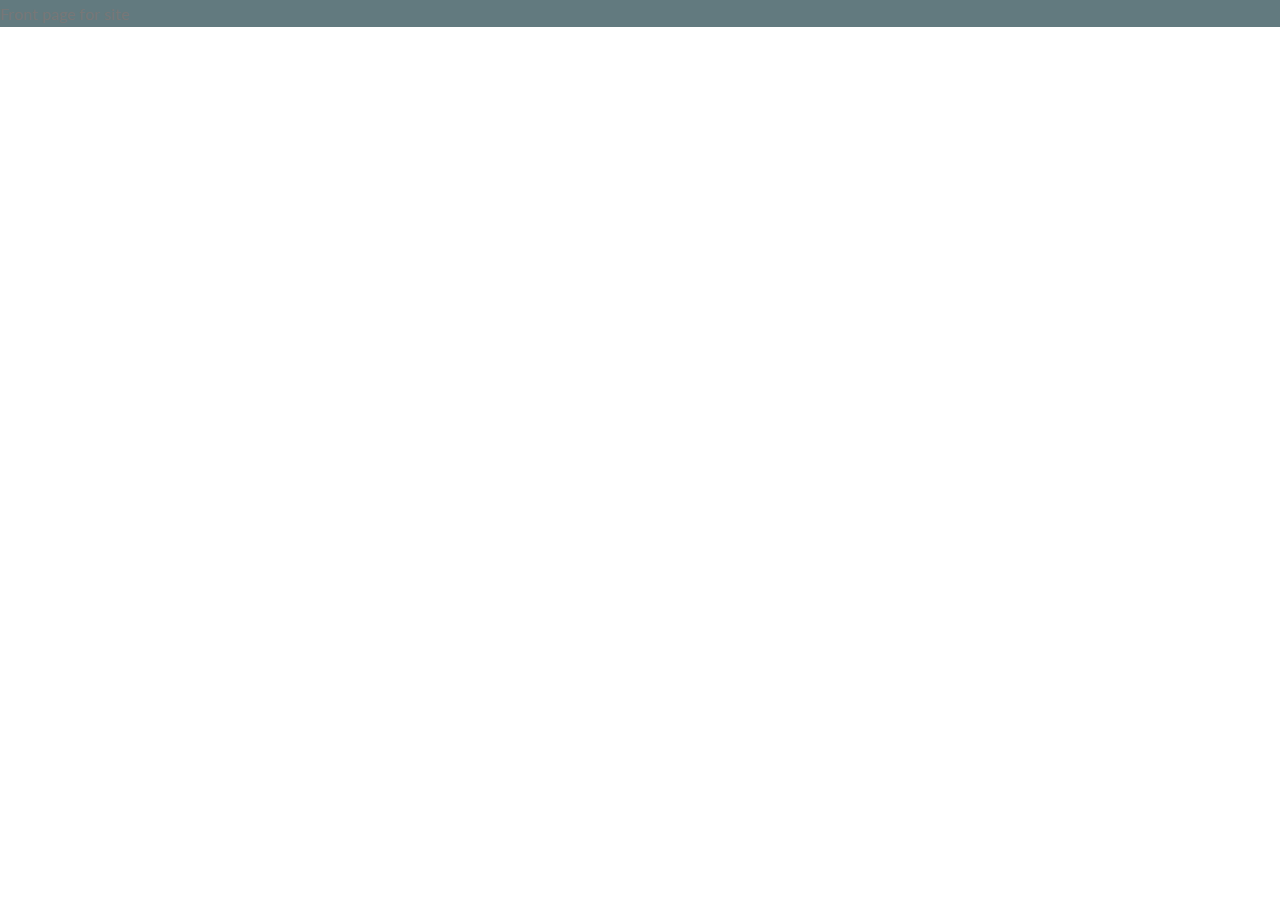
==== front-page.html @ a66d5fab "added font-page & updated css" ====
<!DOCTYPE html>
<html lang="en">
    <head>
        <title>Typesy Turvy</title>
        <meta charset="UTF-8">
        <meta http-equiv="X-UA-Compatible" content="IE=edge">
        <meta name="viewport" content="width=device-width, initial-scale=1">

        <link href="https://fonts.googleapis.com/css?family=Lato:100,300,400,700,900" rel="stylesheet"> 
        <link href="https://fonts.googleapis.com/css2?family=Marcellus+SC&display=swap" rel="stylesheet"> 
        <link rel="stylesheet" href="css/style.css" type="text/css">
    </head>

    <body>	
        <!-- navigation button implement later-->	
        <div class="navigation"></div>

        <header class="">
          
        </header>

        <main class="front-page">

            Front page for site
<!--            <section class="section-about" id="section-about">
                <h2>Learn more about Typesy Turvy and Letterpress printing</h2>
            </section>

            <section class="section-fonts" id="section-fonts">
                <h2>Learn more about Typesy Turvy and Letterpress printing</h2>
            </section>
                
            <section class="section-artwork" id="section-artwork">
                <h2>Learn more about Typesy Turvy and Letterpress printing</h2>
            </section>  -->
        </main>

        <div class="footer"></div>
    </body>
</html>
---- css/style.css ----
/* default colors 
$color-primary: #ed462f;
$color-primary-light: ;
$color-primary-dark: ;

$color-secondary: #4446e5;
$color-secondary-light: ;
$color-secondary-dark: ;

$color-tertiary: #627a7f;

$color-white: #fff;

$color-grey: #627a7f;

$color-logo: #ed462f;
*/


/* overall site reset */
* {
    margin: 0;
    padding: 0;
    box-sizing: border-box;
}

html {
    font-size: 10px;
}

/* set global font parameters*/
body {
    font-family: "Lato", sans-serif;
    font-weight: 400;
    font-size: 1.6rem;
    line-height: 1.7;
    color: #777;

    /* white padding around entire body */ 
    /* padding: 5px; */ 
}

.header {
    height: 100vh;
    
    background-image: url(../img/logo_headings_removed_text.jpg);
    background-size: 45%;
    background-position: center; 
    background-repeat: no-repeat;
    background-color: #ed462f;
}

.logo-box {
    position: absolute;
    top: 20%;
    left: 45%;

    font-size: 20rem;
    
}

.container{
    justify-content: center;
    flex-direction: row;

    color: #990000;
    font-family: 'Marcellus SC', serif;
    
  }

  .container-forward {
    display: flex;
  }

  .container-flipV {
    display: flex;
    
    transform: scale(1, -1);
    
    -moz-transform: scale(1, -1);
    -webkit-transform: scale(1, -1);
    -o-transform: scale(1, -1);
    -ms-transform: scale(1, -1);
    transform: scale(1, -1);
  }

.text-box {
    position: absolute;
    top: 75%;
    left: 50%;
    transform: translate(-50%, -20%);

    font-family: 'Marcellus SC', serif;
    text-align: center;
}
.heading-primary {
    margin-bottom: 5rem;
    color: white;
}

.heading-primary-main {
    display: block;
    font-size: 4.8rem;
    letter-spacing: 1.1rem;
}

.heading-primary-sub {
    display: block;
    font-size: 2.4rem;
    letter-spacing: .3rem;
}

.btn:link,
.btn:visited {
    text-decoration: none;
    padding: 1.5rem 4rem;
    display: inline-block;
    color: white;
    border: none;
    cursor: pointer;
    font-size: 3rem;
}

/*
.btn:hover {
    transform: translateY(-3px);
}
*/

.btn:active {
    transform: translateY(1px);
}

.front-page {
    background-color: #627a7f;
}
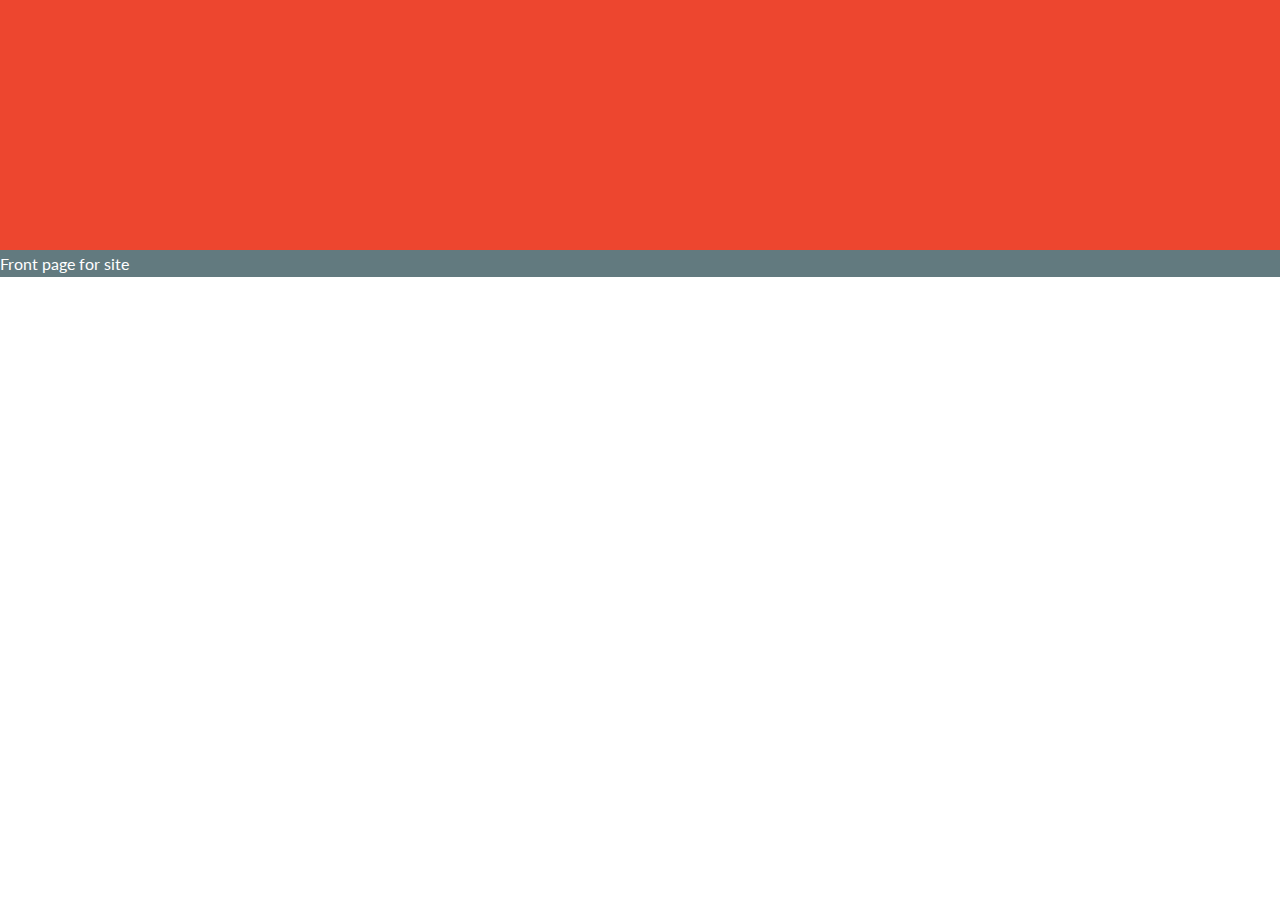
==== commit 379b5c57: "Merge branch 'master'" ====
--- a/front-page.html
+++ b/front-page.html
@@ -15,11 +15,10 @@
         <!-- navigation button implement later-->	
         <div class="navigation"></div>
 
-        <header class="">
-          
-        </header>
+        <header class="front-page__header"></header>
 
         <main class="front-page">
+
 
             Front page for site
 <!--            <section class="section-about" id="section-about">
--- a/css/style.css
+++ b/css/style.css
@@ -131,6 +131,13 @@
     transform: translateY(1px);
 }
 
+.front-page__header {
+    height: 250px;
+    background-color: #ed462f;
+
+}
+
 .front-page {
     background-color: #627a7f;
+    color: white;
 }
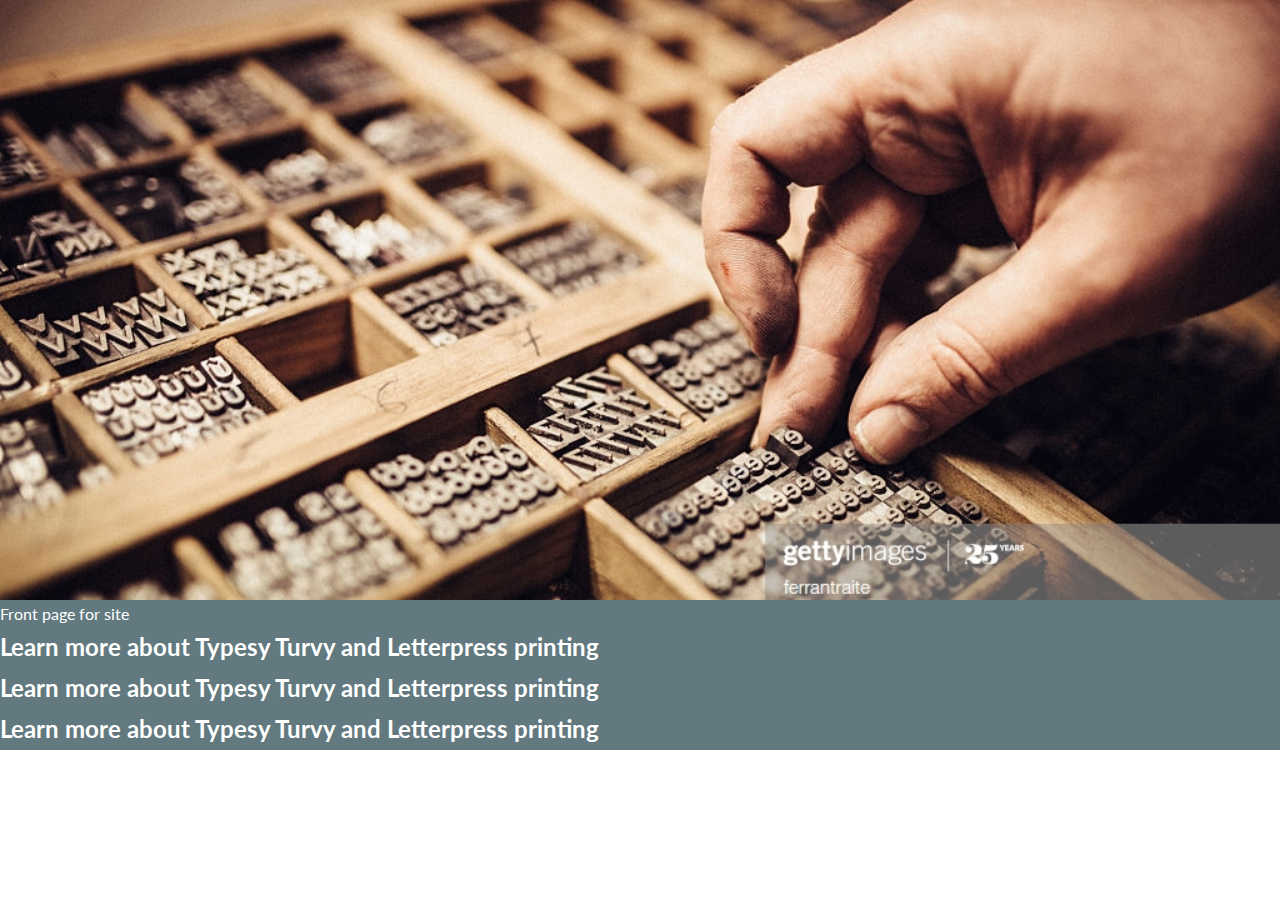
==== commit 44dc4f50: "add images, update front-page" ====
--- a/front-page.html
+++ b/front-page.html
@@ -21,7 +21,7 @@
 
 
             Front page for site
-<!--            <section class="section-about" id="section-about">
+            <section class="section-about" id="section-about">
                 <h2>Learn more about Typesy Turvy and Letterpress printing</h2>
             </section>
 
@@ -31,7 +31,7 @@
                 
             <section class="section-artwork" id="section-artwork">
                 <h2>Learn more about Typesy Turvy and Letterpress printing</h2>
-            </section>  -->
+            </section>  
         </main>
 
         <div class="footer"></div>
--- a/css/style.css
+++ b/css/style.css
@@ -132,8 +132,9 @@
 }
 
 .front-page__header {
-    height: 250px;
-    background-color: #ed462f;
+    height: 600px;
+    background-image: url(../img/typecase_with_lead-type.jpg);
+    background-size: cover;
 
 }
 
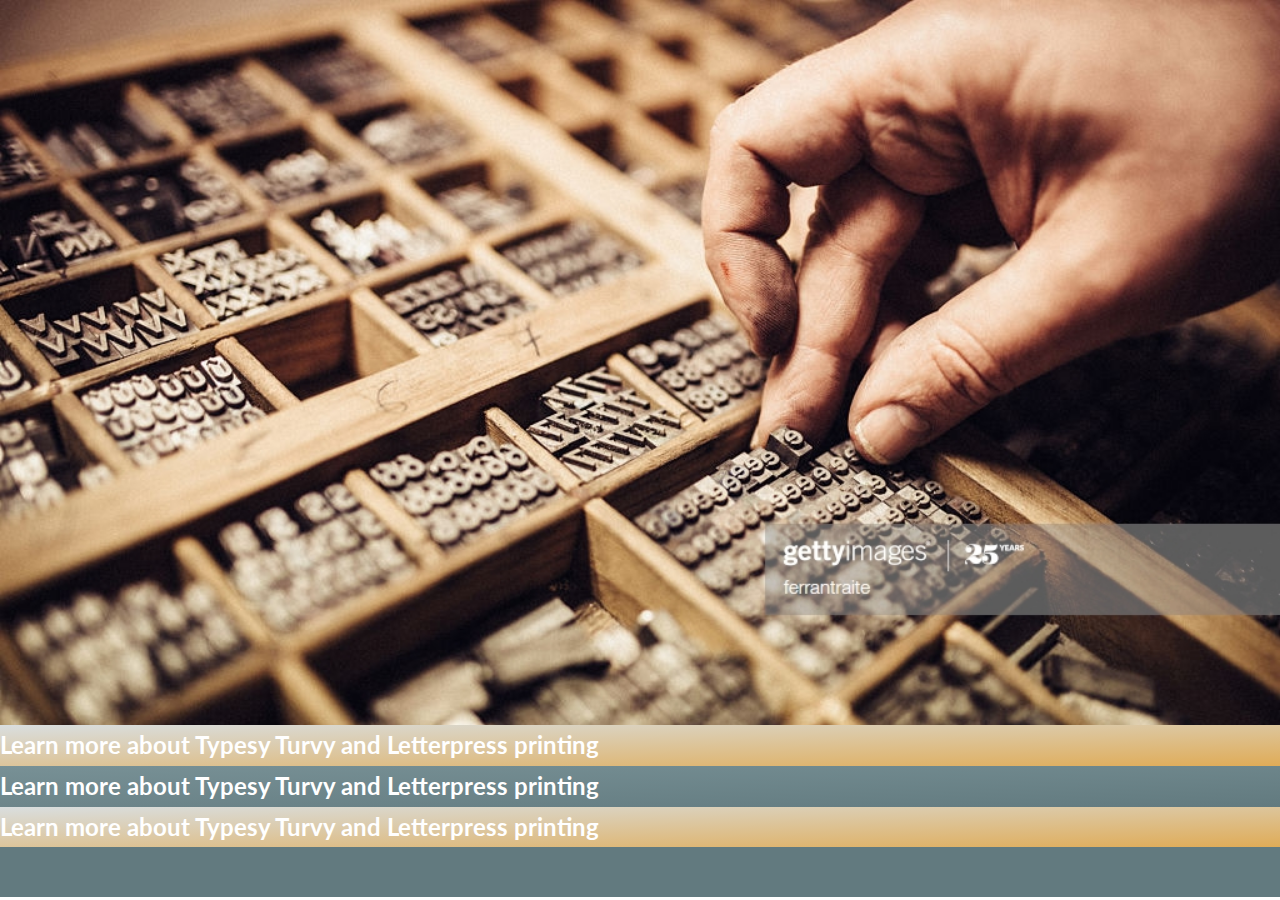
==== commit 36dd1dcb: "updates to front-page, index & css" ====
--- a/front-page.html
+++ b/front-page.html
@@ -19,8 +19,6 @@
 
         <main class="front-page">
 
-
-            Front page for site
             <section class="section-about" id="section-about">
                 <h2>Learn more about Typesy Turvy and Letterpress printing</h2>
             </section>
--- a/css/style.css
+++ b/css/style.css
@@ -1,13 +1,15 @@
 /* default colors 
 $color-primary: #ed462f;
-$color-primary-light: ;
-$color-primary-dark: ;
+$color-primary-light: #f38172;
+$color-primary-dark: #d32912;
 
 $color-secondary: #4446e5;
-$color-secondary-light: ;
-$color-secondary-dark: ;
+$color-secondary-light: #787aed;
+$color-secondary-dark: #1c1eca;
 
 $color-tertiary: #627a7f;
+$color-tertiary-light: #7d969b;
+$color-tertiary-dark: #435356;
 
 $color-white: #fff;
 
@@ -18,10 +20,12 @@
 
 
 /* overall site reset */
-* {
+*,
+*::after,
+*::before {
     margin: 0;
     padding: 0;
-    box-sizing: border-box;
+    box-sizing: inherit;
 }
 
 html {
@@ -30,6 +34,7 @@
 
 /* set global font parameters*/
 body {
+    box-sizing: border-box;
     font-family: "Lato", sans-serif;
     font-weight: 400;
     font-size: 1.6rem;
@@ -40,8 +45,41 @@
     /* padding: 5px; */ 
 }
 
+/* utility styles */
+.u-center-text { text-align: center !important; }
+
+.u-margin-bottom-small { margin-bottom: 15px !important; }
+.u-margin-bottom-medium { margin-bottom: 40px !important; }
+.u-margin-bottom-big { margin-bottom: 80px !important; }
+
+.u-margin-top-medium {margin-top: 40px !important; }
+.u-margin-top-big { margin-bottom: 80px !important; }
+.u-margin-top-huge { margin-bottom: 100px !important; }
+
+/* section definitions */
+.section-about {
+    background-image: linear-gradient( 
+        to right bottom, 
+        rgba(247, 247, 247, 0.8), 
+        rgba(255, 184, 77, 0.8));
+}
+
+.section-fonts {
+    background-image: linear-gradient( 
+        to right bottom, 
+        rgba(125, 150, 155, 0.8), 
+        rgba(98, 122, 127, 0.8));
+}
+
+.section-artwork {
+    background-image: linear-gradient( 
+        to right bottom, 
+        rgba(247, 247, 247, 0.8), 
+        rgba(255, 184, 77, 0.8));
+}
+
 .header {
-    height: 100vh;
+    height: 95vh;
     
     background-image: url(../img/logo_headings_removed_text.jpg);
     background-size: 45%;
@@ -86,7 +124,7 @@
 
 .text-box {
     position: absolute;
-    top: 75%;
+    top: 70%;
     left: 50%;
     transform: translate(-50%, -20%);
 
@@ -131,8 +169,15 @@
     transform: translateY(1px);
 }
 
+.footer {
+    background-color: #627a7f;
+    padding: 25px 0;
+    font-size: 14px;
+    color: #f7f7f7;
+}
+
 .front-page__header {
-    height: 600px;
+    height: 725px;
     background-image: url(../img/typecase_with_lead-type.jpg);
     background-size: cover;
 
